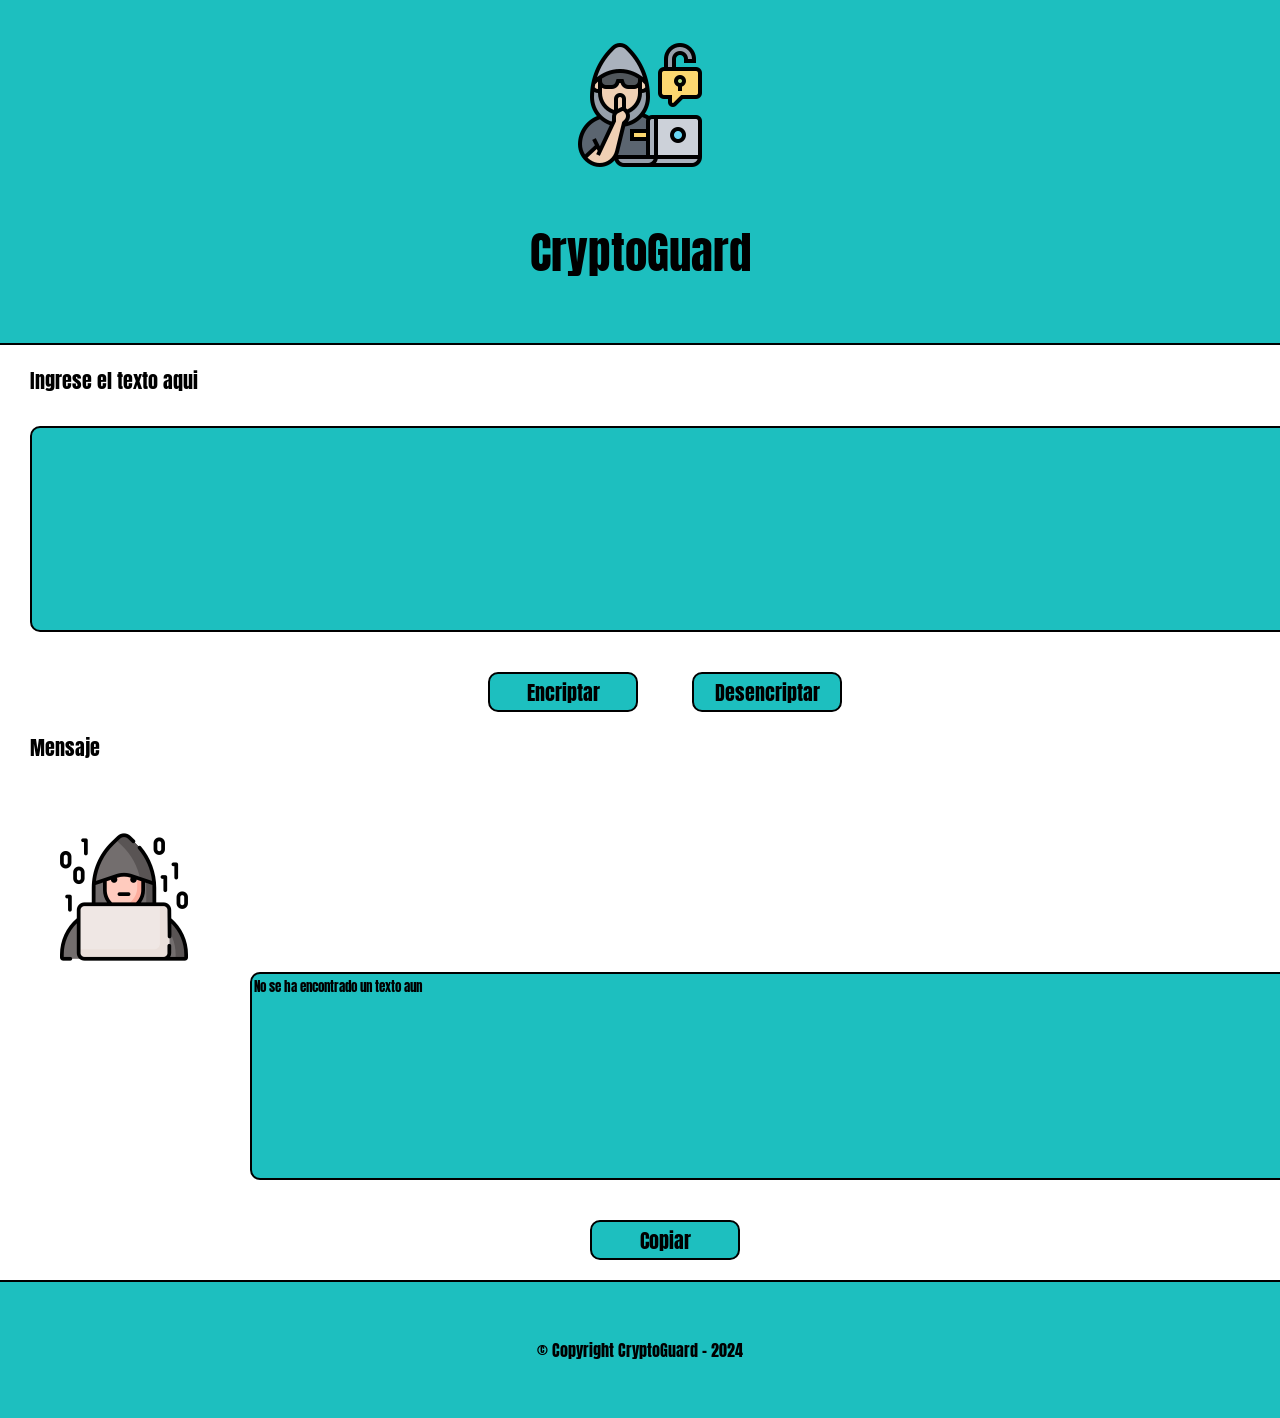
==== index.html @ a96ce5e9 "Se cambia el nombre del archivo home.html a index.html" ====
<!DOCTYPE html>
<html lang="es">
<head>
    <meta charset="UTF-8">
    <meta name="viewport" content="width=device-width, initial-scale=1.0">
    <title>CryptoGuard</title>   
    <link rel="stylesheet" href="home-style.css">
    <link rel="icon" href="img-Proyect/logo-pestaña-32px.png">

</head>
<body>
    <header>
        <div class="logo">
            <h1>
                <img src="img-Proyect/logo-128px.png">
            </h1>
        </div>
        <div class="titulo">
            <h2>
                CryptoGuard
            </h2>
        </div>
        
    </header>


    <main>
        <form>
            <label for="encrypted-Text">Ingrese el texto aqui</label>
            <input type="text" id="encrypted-Text" class="input-padron">
            <div id="mensajeError" style="color: red;"></div>
            
            <div class="btn-encriptador">
                <button type="button" id="encriptar-btn" onclick="encriptarTexto();" class="container-boton">Encriptar</button>
                <button type="button" id="desencriptador-btn" onclick="desencriptadorTexto();" class="container-boton">Desencriptar</button>
            </div>
        
            <div class="messege-encrypted">
                <label for="mensaje">Mensaje</label>
                <h1>
                    <img src="img-Proyect/img-campoEncrip-128px.png" alt="">
                </h1>
                <textarea cols="70" rows="10" id="mensaje" class="campo-mensaje">No se ha encontrado un texto aun</textarea>
            </div>
            <div class="btn-encriptador">
                <button type="button" id="btn-copiar" onclick="copiarTexto();" class="container-boton">Copiar</button>
            </div>

        </form>
    </main>

    <footer>
        <p class="copyright">&copy Copyright CryptoGuard - 2024</p>
    </footer>

    <script src="home-js.js"></script>
</body>
</html>
---- home-style.css ----
@import url('https://fonts.googleapis.com/css2?family=Anta&family=Anton&display=swap');


body{
    margin: 0;
    background:white;
}

header{
    background: #1dbfbf;
    padding: 20px 0px;
    border-bottom-width: 2px;
    border-bottom-style: solid;
    border-bottom-color: black;
}

h1, h2 ,p, label, button, input, textarea, div {
    font-family: "Anton", sans-serif;
    font-weight: 400;
    font-style: normal;
}

.logo{
    text-align: center;
}

.titulo{
    font-size: 30px;
    text-align: center;
}


form label {
    display: block;
    font-size: 20px;
    margin: 20px 0 20px 30px
}

.input-padron{
    display: block;
    width: 1850px;
    height: 200px;
    margin: 30px 0 0 30px;
    background: #1dbfbf;  
    border: 2px solid #000000;
    border-radius: 10px;
    outline: none;
}

.container-boton{
    text-align: center;
    background: #1dbfbf;  
    border: 2px solid #000000;
    border-radius: 10px;
    font-size: 20px;
    width: 150px;
    height: 40px;
    text-decoration: none;
    margin: 40px 0 0 50px;
}

.btn-encriptador{
    text-align: center; 
}

.container-boton:hover{
    background: #125869;
    transform: scale(1.2);
}

.messege-encrypted h1{
    float: left;
    margin: 50px 0px 0 60px;
}

.campo-mensaje{
    display: block;
    width: 1630px;
    height: 200px;
    margin: 30px 0 0 250px;
    background: #1dbfbf;  
    border: 2px solid #000000;
    border-radius: 10px;
    outline: none;
}

footer{
    text-align: center;
    background: #1dbfbf;
    padding: 40px;
    margin: 20px 0 0 0 ;
    border-top: 2px solid black;
}

.copyright{
    color: black;
}

@media screen and (max-width:480px){
    h1{
        text-align: center;
    }

    .input-padron, .campo-mensaje{
        width: 350px;
        margin: 0 auto;
    }
}
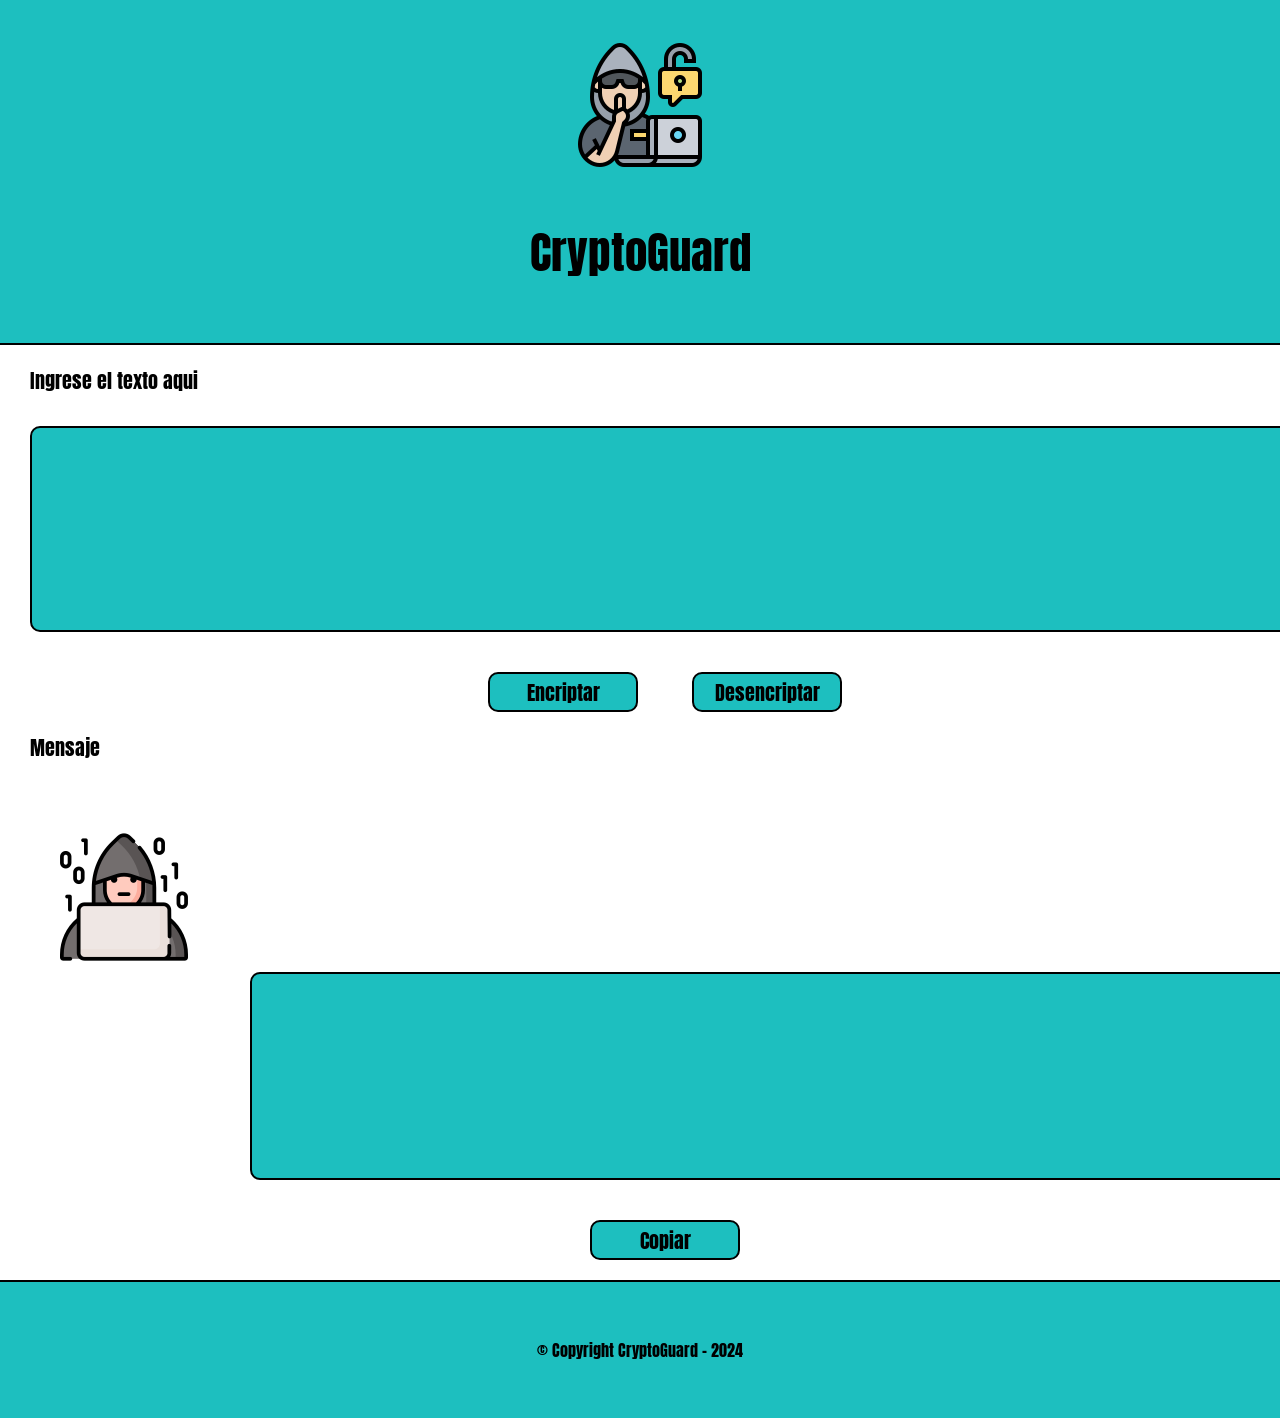
==== commit 56f0ffb2: "Se corrige la direccion del archivo JS" ====
--- a/index.html
+++ b/index.html
@@ -53,6 +53,6 @@
         <p class="copyright">&copy Copyright CryptoGuard - 2024</p>
     </footer>
 
-    <script src="home-js.js"></script>
+    <script src="home-js.JS"></script>
 </body>
 </html>
